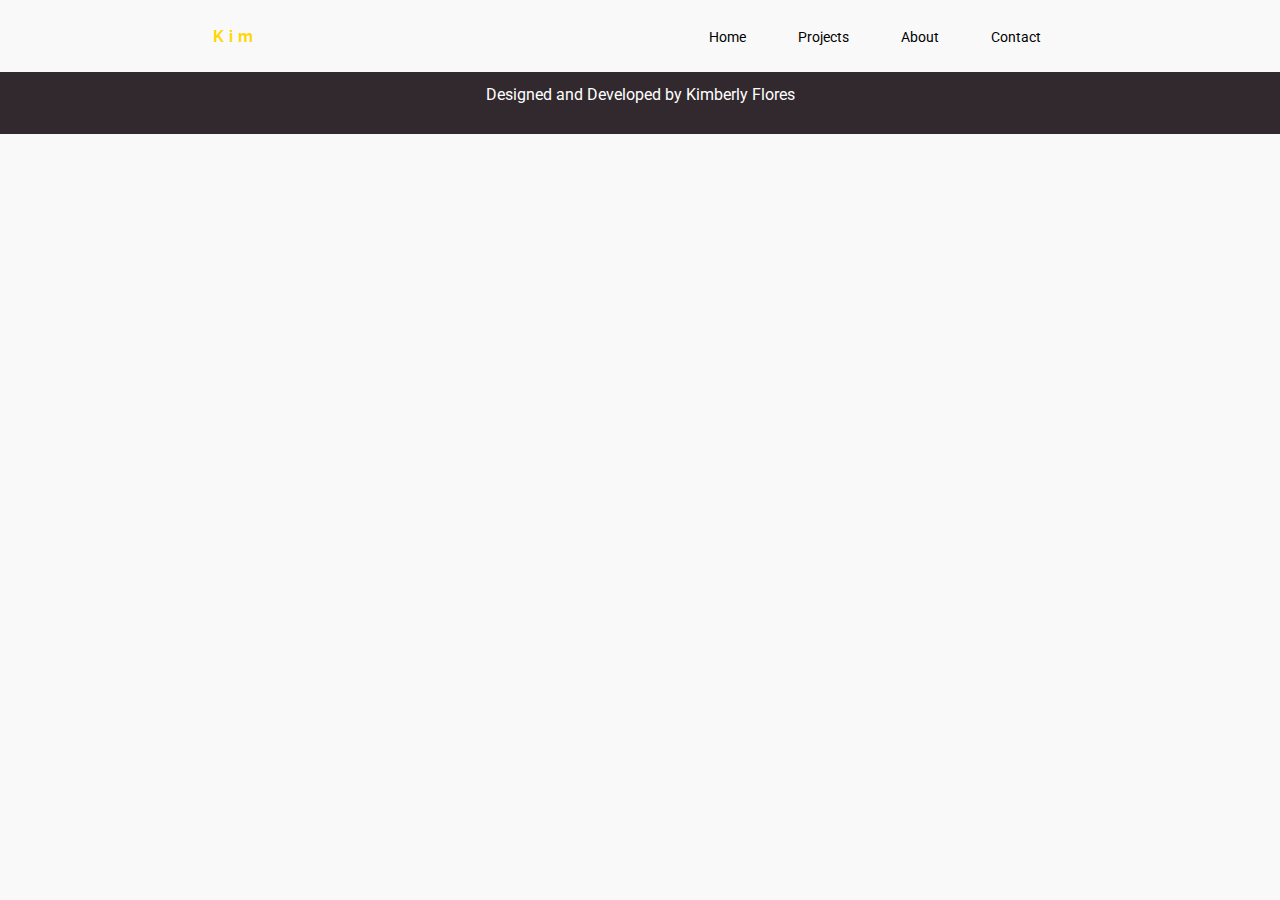
==== about.html @ a7fabff9 "workingon about and projects" ====
<!doctype html>

<head>
    <!--add info here-->
    <title>Kimberly Flores | Developer & Designer</title>
    <meta charset="UTF-8">
    <meta name="description" content="Front-End Coding Portfolio">
    <meta name="keywords" content="HTML, CSS, JavaScript">
    <meta name="author" content="Kimberly Flores">
    <meta name="viewport" content="width=device-width, initial-scale=1.0">

    <link rel="stylesheet" href='./main.css'>
    <link rel="stylesheet" href="https://use.fontawesome.com/releases/v5.8.1/css/all.css" integrity="sha384-50oBUHEmvpQ+1lW4y57PTFmhCaXp0ML5d60M1M7uH2+nqUivzIebhndOJK28anvf" crossorigin="anonymous">
    <link href="https://fonts.googleapis.com/css2?family=Raleway&family=Roboto&display=swap" rel="stylesheet">
    <!--Link css, javascript files, possibly bootstrap-->
    <script src="app.js"></script>
</head>

<body>
    <nav class="sticky">
        <div class="logo">
            <h4>Kim</h4>
        </div>
        <ul class="nav-links">
            <li class="nav-item"><a href="index.html">Home</a></li>
            <li class="nav-item"><a href="projects.html">Projects</a></li>
            <li class="nav-item"><a href="about.html">About</a></li>
            <li class="nav-item"><a href="contact.html">Contact</a></li>
        </ul>
        <div class="menu">
            <div class="line1"></div>
            <div class="line2"></div>
            <div class="line3"></div>

        </div>
    </nav>


    <h1>About</h1>

    <div class="row" id="footer">
        <i class="fab fa-linkedin fa-3x"></i>
        <i class="fab fa-github fa-3x"></i>
        <p>Designed and Developed by Kimberly Flores<p>
    </div>
</body>
---- main.css ----
*{
    margin: 0px;
    padding: 0px;
    box-sizing: border-box;
}
body{
    background-color: #f9f9f9;
}


#home, #project, #about, #contact, #contact-form{
    text-align: center;
}

#about-section{
    background:  #d7dae5;
}

#home{
    background-image: url(palm-trees.jpg);
    background-color: #d7dae5;
    background-position:center;
    background-repeat: no-repeat;
    height:100%;
    background-size: cover;
    margin-top: 8vh;
    padding: 20vh 0;
}


nav{
    display: flex;
    justify-content: space-around;
    align-items: center;
    min-height: 8vh;
    background-color: #f9f9f9;
    position: fixed;
    top:0;
    width:100%;
}

.logo{
    color:gold;
    letter-spacing: 5px;
}

.nav-links{
    display: flex;
    justify-content: space-around;
    width: 30%;
}

.nav-links li{
    list-style: none;
}

.nav-links a{
    font-size: 14px;
    text-decoration: none;
    color:black;
}

.nav-links a:hover{
    color: #b8b08d;
    font-weight: bold;

}

.menu{
    display: none;
}

.menu div{
    width:25px;
    height: 5px;
    background-color: black;
    margin: 3px;
    transition: all 0.3s ease;
}

.row2 {
    display: flex;
  }
  
  .column {
    flex: 50%;
  }

  .right-side{
      margin-right: 20vh;
      text-align: center;
  }

  .right-side p{
      text-align: justify;
  }

  .left-side{
    display: block;
    margin-left: auto;
    margin-right: auto;
    width: 50%;
  }

.example{
    padding: 20px 0;
}

p, h3, button, li, nav, label{
    font-family: 'Roboto', sans-serif;
}

h1, h2, h4{
    font-family: 'Raleway', sans-serif;
}

button{
    background-color: white;
    padding: 10px;
    border: none;
    border-radius: 30px;
}

button:hover{
    background-color: #b8b08d;
    color:white;
}

#footer{
    background-color: #32292f;
    padding: 30px;
    text-align: center;
}

i, #footer{
    color: white;
}

i{
    padding: 0px 20px;
}

#contact-form{
    padding-top: 8vh;
}

#form{
    padding: 10vh 0;
}

.cover{
    background-image: url(single-palm-tree.jpg);
}

label{
    padding: 20px;
}

input{
    padding:7px;
}

@media screen and (max-width: 768px){
    /*body{
        overflow: hidden;
    }*/
    .nav-links{
        position: absolute;
        right: 0px;
        height: 92vh;
        top: 8vh;
        background-color: #d7dae5;
        display: flex;
        flex-direction: column;
        align-items: center;
        width: 50%;
        transform: translateX(100%);  
    }
    .nav-links li{
        opacity: 0;
    }
    .menu{
        display: block;
    }
    .row2{
        display: block;;
    }

    .column{
        flex: 100%
    }

    .right-side{
        margin: 0 15vh;
    }
    .ex-title{
        display: none;
    }
    .example-title{
        text-align: center;
    }

}

@media screen and (min-width: 768px){
    .example-title{
        display:none;
    }
}

.nav-active{
    transform: translateX(0%);
}

@keyframes navLinkFade{
    from{
        opacity: 0;
        tranform: translateX(50px);
    }
    to{
        opacity: 1;
        transform: translateX(0px);
    }
}

.toggle .line1{
    transform: rotate(-45deg) translate(-5px, 6px);
}
.toggle .line2{
    opacity:0;
}
.toggle .line3{
    transform: rotate(45deg) translate(-5px, -6px);
   
}
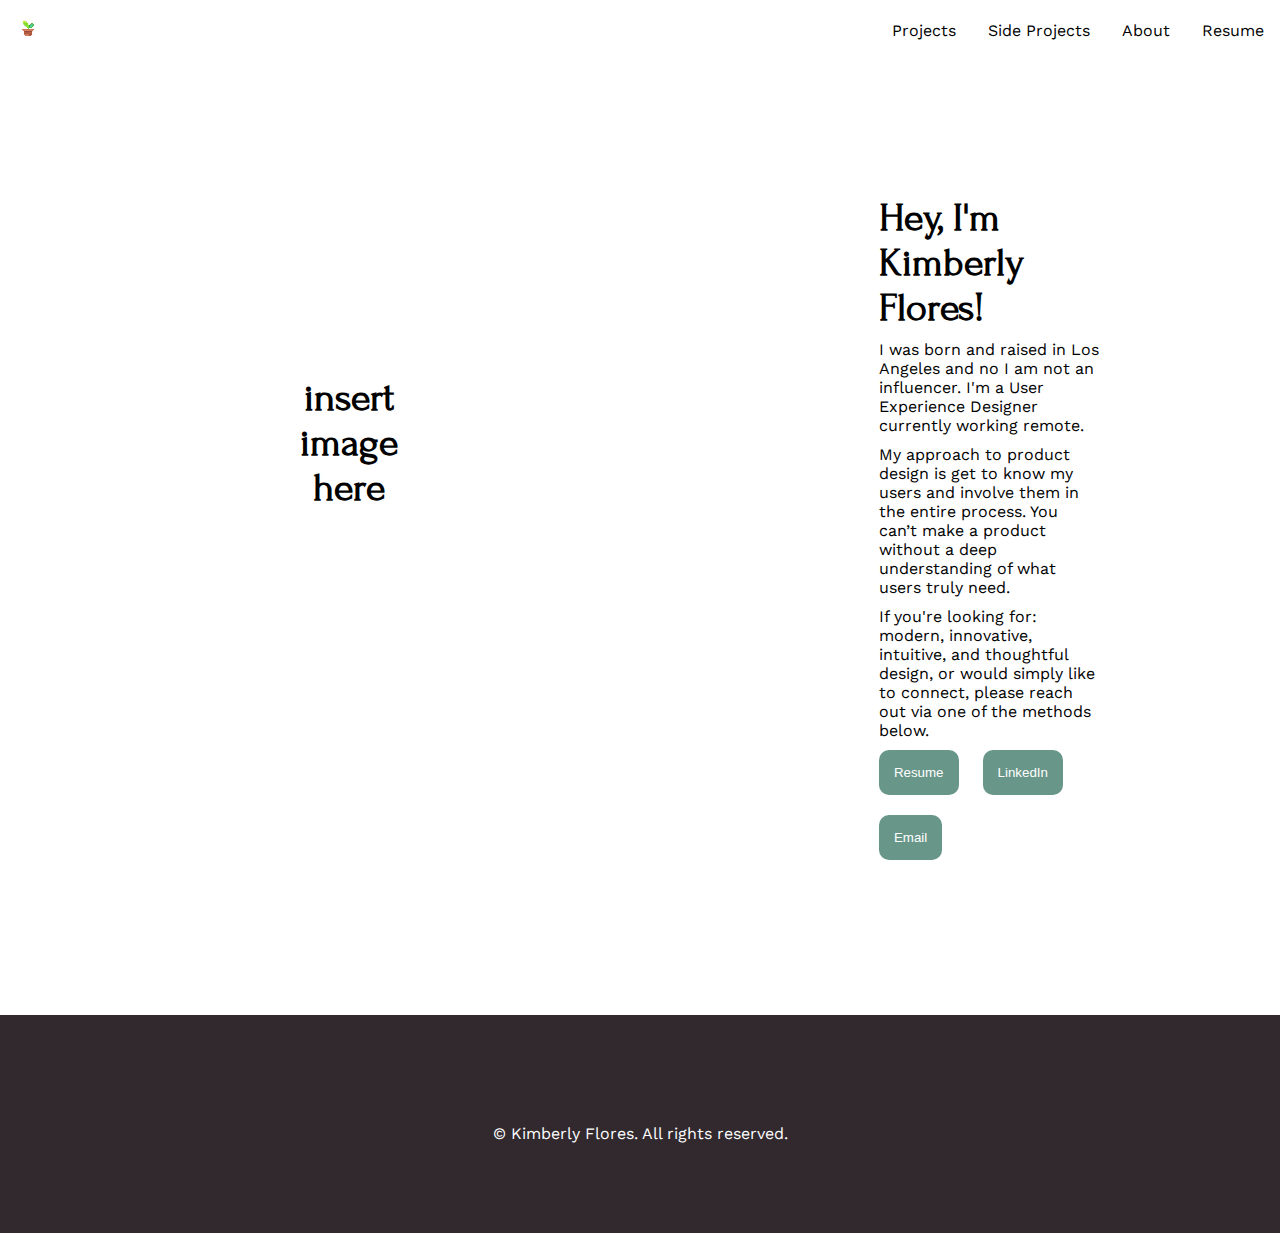
==== commit ba42e9c5: "Added skeleton for about and projects page" ====
--- a/about.html
+++ b/about.html
@@ -1,46 +1,72 @@
 <!doctype html>
 
 <head>
-    <!--add info here-->
-    <title>Kimberly Flores | Developer & Designer</title>
+    <title>Kimberly Flores | UX Designer</title>
     <meta charset="UTF-8">
-    <meta name="description" content="Front-End Coding Portfolio">
-    <meta name="keywords" content="HTML, CSS, JavaScript">
+    <meta name="description" content="A portfolio showcasing UI/UX projects.">
+    <meta name="keywords" content="Kimberly Flores, UI/UX Designer, Designer, User Experience, Human Centered Desgin, HCI, HTML, CSS, JavaScript, Los Angeles">
     <meta name="author" content="Kimberly Flores">
     <meta name="viewport" content="width=device-width, initial-scale=1.0">
 
     <link rel="stylesheet" href='./main.css'>
     <link rel="stylesheet" href="https://use.fontawesome.com/releases/v5.8.1/css/all.css" integrity="sha384-50oBUHEmvpQ+1lW4y57PTFmhCaXp0ML5d60M1M7uH2+nqUivzIebhndOJK28anvf" crossorigin="anonymous">
-    <link href="https://fonts.googleapis.com/css2?family=Raleway&family=Roboto&display=swap" rel="stylesheet">
-    <!--Link css, javascript files, possibly bootstrap-->
-    <script src="app.js"></script>
+    <link rel="preconnect" href="https://fonts.googleapis.com">
+    <link rel="preconnect" href="https://fonts.gstatic.com" crossorigin>
+    <link href="https://fonts.googleapis.com/css2?family=Forum&family=Work+Sans&display=swap" rel="stylesheet">
+      
+    <link rel="shortcut icon" href="images/plant.ico" />
 </head>
 
+
 <body>
-    <nav class="sticky">
-        <div class="logo">
-            <h4>Kim</h4>
-        </div>
-        <ul class="nav-links">
-            <li class="nav-item"><a href="index.html">Home</a></li>
-            <li class="nav-item"><a href="projects.html">Projects</a></li>
-            <li class="nav-item"><a href="about.html">About</a></li>
-            <li class="nav-item"><a href="contact.html">Contact</a></li>
+    <div class="container-fluid">
+<!--Navbar-->
+<nav class="navbar">
+    <div id="logo"><img src="images/plant.ico"></div>
+    <a href='#' class="toggle-btn">
+        <span class="bar"></span>
+        <span class="bar"></span>
+        <span class="bar"></span>
+    </a>
+    <div class="nav-links">
+        <ul>
+            <li><a href="projects.html">Projects</a></li>
+            <li><a href="">Side Projects</a></li>
+            <li><a href="about.html">About</a></li>
+            <li><a href="">Resume</a></li>
         </ul>
-        <div class="menu">
-            <div class="line1"></div>
-            <div class="line2"></div>
-            <div class="line3"></div>
+    </div>
+</nav>
 
-        </div>
-    </nav>
+<!--Hero-->
+ <section id="about">
+     <div class="content">
+        <h1>insert image here</h1>
+     </div>
+     <div>
+        <h1>Hey, I'm Kimberly Flores!</h1>
+        <p>
+            I was born and raised in Los Angeles and no I am not an influencer. I'm a User Experience Designer currently working remote. 
+        </p>
+        <p>
+            My approach to product design is get to know my users and involve them in the entire process. You can’t make a product without a deep understanding of what users truly need. 
+        </p>
+        <p>    
+            If you're looking for: modern, innovative, intuitive, and thoughtful design, or would simply like to connect, please reach out via one of the methods below.
+            ‍</p>
+        <button>Resume</button>
+        <button>LinkedIn</button>
+        <button>Email</button>
+    </div>
+ </section>
 
 
-    <h1>About</h1>
+    <!--Footer-->
+    <footer class="row" id="footer">
+        <a href="https://www.linkedin.com/in/kimberly-m-flores/" target="_blank"><i class="fab fa-linkedin fa-2x spacing-below"></i></a>
+        <p>© Kimberly Flores. All rights reserved.<p>
+    </footer>
+    </div>
+</body>
 
-    <div class="row" id="footer">
-        <i class="fab fa-linkedin fa-3x"></i>
-        <i class="fab fa-github fa-3x"></i>
-        <p>Designed and Developed by Kimberly Flores<p>
-    </div>
-</body>+<script src="app.js"></script>
--- a/main.css
+++ b/main.css
@@ -4,232 +4,243 @@
     box-sizing: border-box;
 }
 body{
-    background-color: #f9f9f9;
-}
-
-
-#home, #project, #about, #contact, #contact-form{
-    text-align: center;
-}
-
-#about-section{
-    background:  #d7dae5;
-}
-
-#home{
-    background-image: url(palm-trees.jpg);
-    background-color: #d7dae5;
-    background-position:center;
-    background-repeat: no-repeat;
-    height:100%;
-    background-size: cover;
-    margin-top: 8vh;
-    padding: 20vh 0;
-}
-
-
-nav{
-    display: flex;
-    justify-content: space-around;
+    background-color: white;
+    animation: fadeInAnimation ease 3s; 
+    animation-iteration-count: 1; 
+    animation-fill-mode: forwards;
+}
+
+html{
+    scroll-behavior: smooth;
+}
+
+@keyframes fadeInAnimation { 
+    0% { 
+        opacity: 0; 
+    } 
+    100% { 
+        opacity: 1; 
+     } 
+}
+
+
+/*navbar CSS*/
+.navbar{
+    display: flex;
+    position: relative;
+    justify-content: space-between;
     align-items: center;
-    min-height: 8vh;
-    background-color: #f9f9f9;
-    position: fixed;
-    top:0;
-    width:100%;
-}
-
-.logo{
-    color:gold;
-    letter-spacing: 5px;
-}
-
-.nav-links{
-    display: flex;
-    justify-content: space-around;
-    width: 30%;
+    background-color: white;
+}
+
+#logo{
+    padding-top: 20px;
+    padding-left: 20px;
+    padding-bottom: 20px;
+}
+
+.nav-links ul{
+    display: flex;
+    margin:0;
+    padding:0;
 }
 
 .nav-links li{
     list-style: none;
 }
 
-.nav-links a{
-    font-size: 14px;
+.nav-links li a {
+    display: block;
     text-decoration: none;
-    color:black;
-}
-
-.nav-links a:hover{
-    color: #b8b08d;
-    font-weight: bold;
-
-}
-
-.menu{
+    padding: 1rem;
+}
+
+.nav-links li:hover{
+    text-decoration: underline;
+}
+
+.toggle-btn{
+    position: absolute;
+    top: .75rem;
+    right: 1rem;
     display: none;
-}
-
-.menu div{
-    width:25px;
-    height: 5px;
+    flex-direction: column;
+    justify-content: space-between;
+    width: 30px;
+    height: 21px;
+}
+
+.toggle-btn .bar{
+    height: 3px;
+    width: 100%;
     background-color: black;
-    margin: 3px;
-    transition: all 0.3s ease;
-}
-
-.row2 {
-    display: flex;
-  }
-  
-  .column {
-    flex: 50%;
-  }
-
-  .right-side{
-      margin-right: 20vh;
-      text-align: center;
-  }
-
-  .right-side p{
-      text-align: justify;
-  }
-
-  .left-side{
-    display: block;
-    margin-left: auto;
-    margin-right: auto;
+    border-radius: 10px;
+}
+
+
+/*hero image css*/
+#hero{
+    height:95vh;
+}
+
+.content{
+    margin:0 10px;
+    text-align:center;
+    padding: 20vh 10vh;
+}
+
+.content h1, .content p{
+    padding-bottom: 3rem;
+}
+
+button, button:hover{
+    background-color: #689689;
+    color: white;
+    padding: 15px;
+    text-decoration: none;
+    border-radius: 10px;
+    border: none;
+}
+button:hover{
+    background-color: #44635a;
+}
+
+/*About me*/
+#about, .casestudy{
+    display: flex;
+    flex-direction: row;
+    margin-top: 15vh;
+    margin-bottom: 15vh;
+}
+
+#about div, .casestudy div{
     width: 50%;
-  }
-
-.example{
-    padding: 20px 0;
-}
-
-p, h3, button, li, nav, label{
-    font-family: 'Roboto', sans-serif;
-}
-
-h1, h2, h4{
-    font-family: 'Raleway', sans-serif;
-}
-
-button{
-    background-color: white;
-    padding: 10px;
-    border: none;
-    border-radius: 30px;
-}
-
-button:hover{
-    background-color: #b8b08d;
-    color:white;
-}
-
+    margin-right: 20vh;
+    margin-left: 20vh;
+}
+
+#about p, .casestudy p{
+    margin-top: 10px;
+    margin-bottom: 10px;
+}
+
+#about button, .casestudy button{
+    margin-bottom: 20px;
+    margin-right: 20px;
+}
+
+/*Projects*/
+.filters{
+    display: flex;
+    flex-direction: row;  
+    margin-right: 20vh;
+    margin-left: 20vh;
+}
+.filters p{
+    padding-left: 20px;
+    padding-right: 20px;
+}
+
+.detail{
+    background-color: #F8F2DC;
+    padding: 50px;
+}
+
+.caseimg{
+    background-color: aqua;
+}
+
+/*Fonts*/
+h1{
+    font-family: 'Forum', cursive;
+}
+
+h1{
+    font-size: 40px;
+}
+
+p, a{
+    font-family: 'Work Sans', sans-serif;
+}
+
+/*Footer CSS*/
 #footer{
     background-color: #32292f;
-    padding: 30px;
+    padding: 10vh;
     text-align: center;
 }
 
-i, #footer{
-    color: white;
+#footer, h1, p, a{
+    color: black;
 }
 
 i{
-    padding: 0px 20px;
-}
-
-#contact-form{
-    padding-top: 8vh;
-}
-
-#form{
-    padding: 10vh 0;
-}
-
-.cover{
-    background-image: url(single-palm-tree.jpg);
-}
-
-label{
-    padding: 20px;
-}
-
-input{
-    padding:7px;
-}
-
+    padding: 1rem 20px;
+}
+
+i, #footer p{
+    color:white;
+}
+
+
+/* Screen Sizes */
 @media screen and (max-width: 768px){
-    /*body{
-        overflow: hidden;
-    }*/
-    .nav-links{
-        position: absolute;
-        right: 0px;
-        height: 92vh;
-        top: 8vh;
-        background-color: #d7dae5;
-        display: flex;
+    .navbar {
         flex-direction: column;
-        align-items: center;
-        width: 50%;
-        transform: translateX(100%);  
-    }
-    .nav-links li{
-        opacity: 0;
-    }
-    .menu{
-        display: block;
-    }
-    .row2{
-        display: block;;
-    }
-
-    .column{
-        flex: 100%
-    }
-
-    .right-side{
-        margin: 0 15vh;
-    }
-    .ex-title{
+        align-items: flex-start;
+    }
+
+    .toggle-btn {
+        display: flex;
+    }
+
+    .nav-links {
         display: none;
-    }
-    .example-title{
+        width: 100%;
+        transition: 5s;
+
+    }
+
+    .nav-links ul {
+        width: 100%;
+        flex-direction: column;
+    }
+
+    .nav-links ul li {
         text-align: center;
-    }
-
-}
-
-@media screen and (min-width: 768px){
-    .example-title{
-        display:none;
-    }
-}
-
-.nav-active{
-    transform: translateX(0%);
-}
-
-@keyframes navLinkFade{
-    from{
-        opacity: 0;
-        tranform: translateX(50px);
-    }
-    to{
-        opacity: 1;
-        transform: translateX(0px);
-    }
-}
-
-.toggle .line1{
-    transform: rotate(-45deg) translate(-5px, 6px);
-}
-.toggle .line2{
-    opacity:0;
-}
-.toggle .line3{
-    transform: rotate(45deg) translate(-5px, -6px);
-   
+        transition: 3s;
+    }
+
+    .nav-links ul li a {
+        padding: .5rem 1rem;
+    }
+
+    .nav-links.active {
+        display: flex;
+        background-color: white;
+
+    }
+
+    /*About me*/
+    #about, .casestudy{
+        display: flex;
+        flex-direction: column;
+        margin-top: 15vh;
+    }
+
+    #about div, .casestudy div{
+        width: 100%;
+        padding-right: 5vh;
+        padding-left: 5vh;
+    }
+
+    .filters{
+        display: flex;
+        flex-direction: row;  
+    }
+    .filters p{
+        padding-left: 3vh;
+        padding-right: 3vh;
+    }
+    
 }